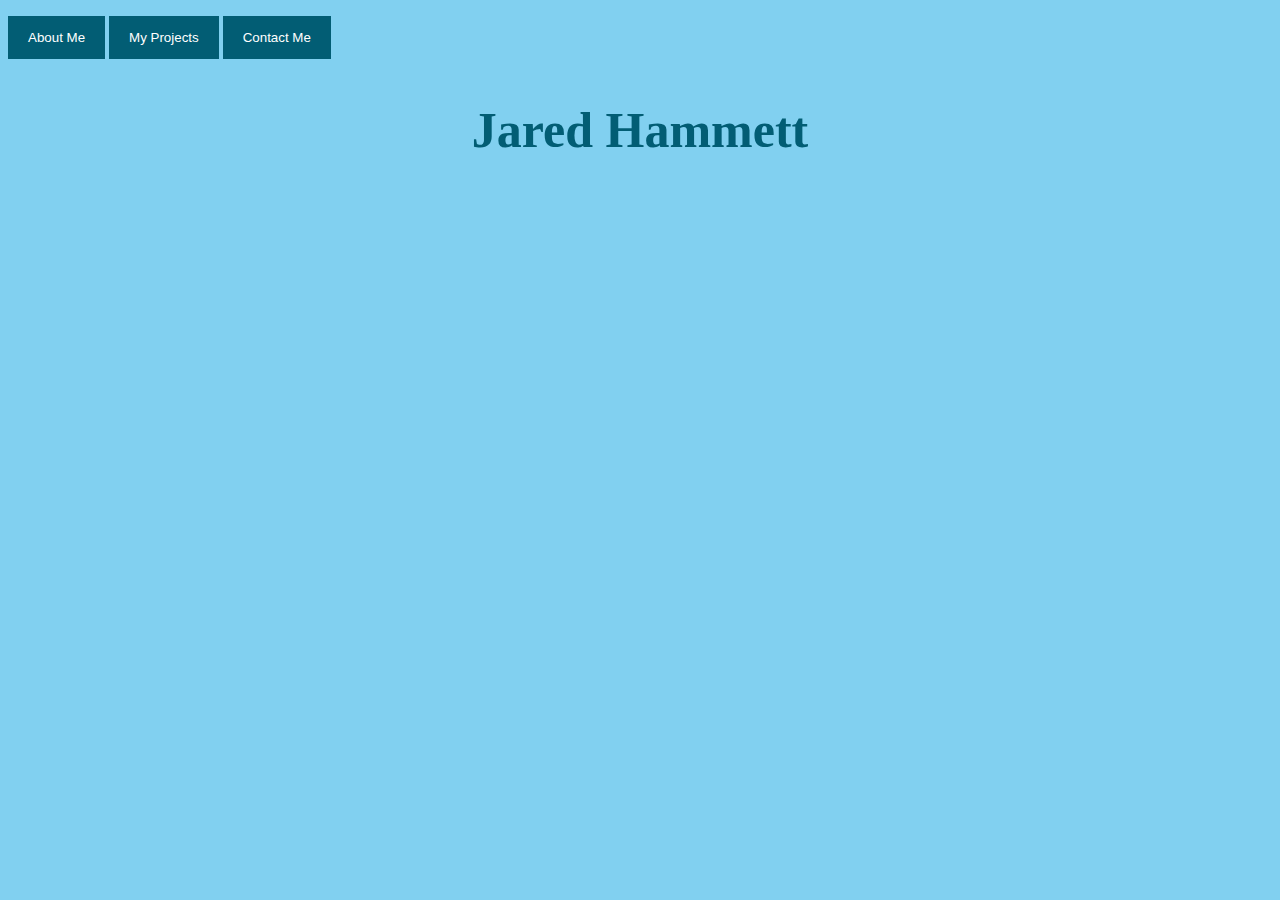
==== index.html @ 85d4d9d5 "Initial Commit" ====
<!DOCTYPE html>
<html>

<head>

<link rel="stylesheet" href="app.css">
</head>

<body>



<button onClick = "aboutMe()">About Me</button>
<button>My Projects</button>
<button>Contact Me</button>

<h1>Jared Hammett</h1>
</body>

<script src="app.js"></script>

</html>
---- app.css ----
h1 {
    font-family: Cambria, Cochin, Georgia, Times, 'Times New Roman', serif;
    color: rgb(2, 93, 116);
    font-size: 50px;
    text-align: center;
}
p {
    color : rgb(2, 123, 153);
}

body {
    background-color: rgb(129, 208, 240);
}

button {
    background-color: rgb(2, 93, 116);
    color: white;
    padding: 14px 20px;
    margin: 8px 0;
    border: none;
    cursor: pointer;
}
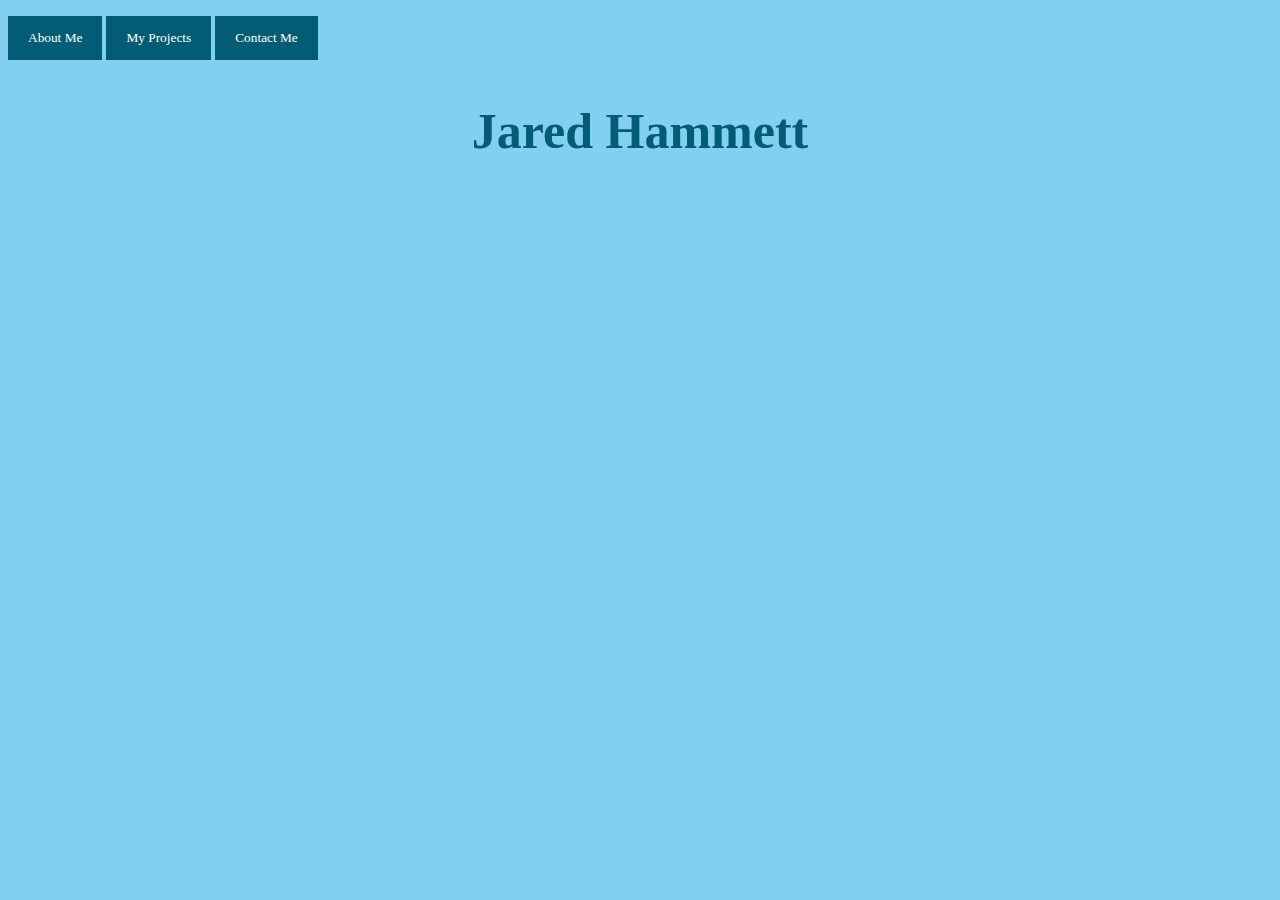
==== commit 31ee20fc: "title" ====
--- a/index.html
+++ b/index.html
@@ -2,7 +2,7 @@
 <html>
 
 <head>
-
+<title>Jared Hammett: Software Engineering</title>
 <link rel="stylesheet" href="app.css">
 </head>
 
--- a/app.css
+++ b/app.css
@@ -1,3 +1,11 @@
+title {
+    display: block;
+    font-family: Cambria, Cochin, Georgia, Times, 'Times New Roman', serif;
+    color: rgb(2, 93, 116);
+    font-size: 50px;
+    text-align: center;
+
+}
 h1 {
     font-family: Cambria, Cochin, Georgia, Times, 'Times New Roman', serif;
     color: rgb(2, 93, 116);
@@ -13,8 +21,9 @@
 }
 
 button {
+    font-family: Cambria, Cochin, Georgia, Times, 'Times New Roman', serif;
     background-color: rgb(2, 93, 116);
-    color: white;
+    color: rgb(255, 255, 255);
     padding: 14px 20px;
     margin: 8px 0;
     border: none;
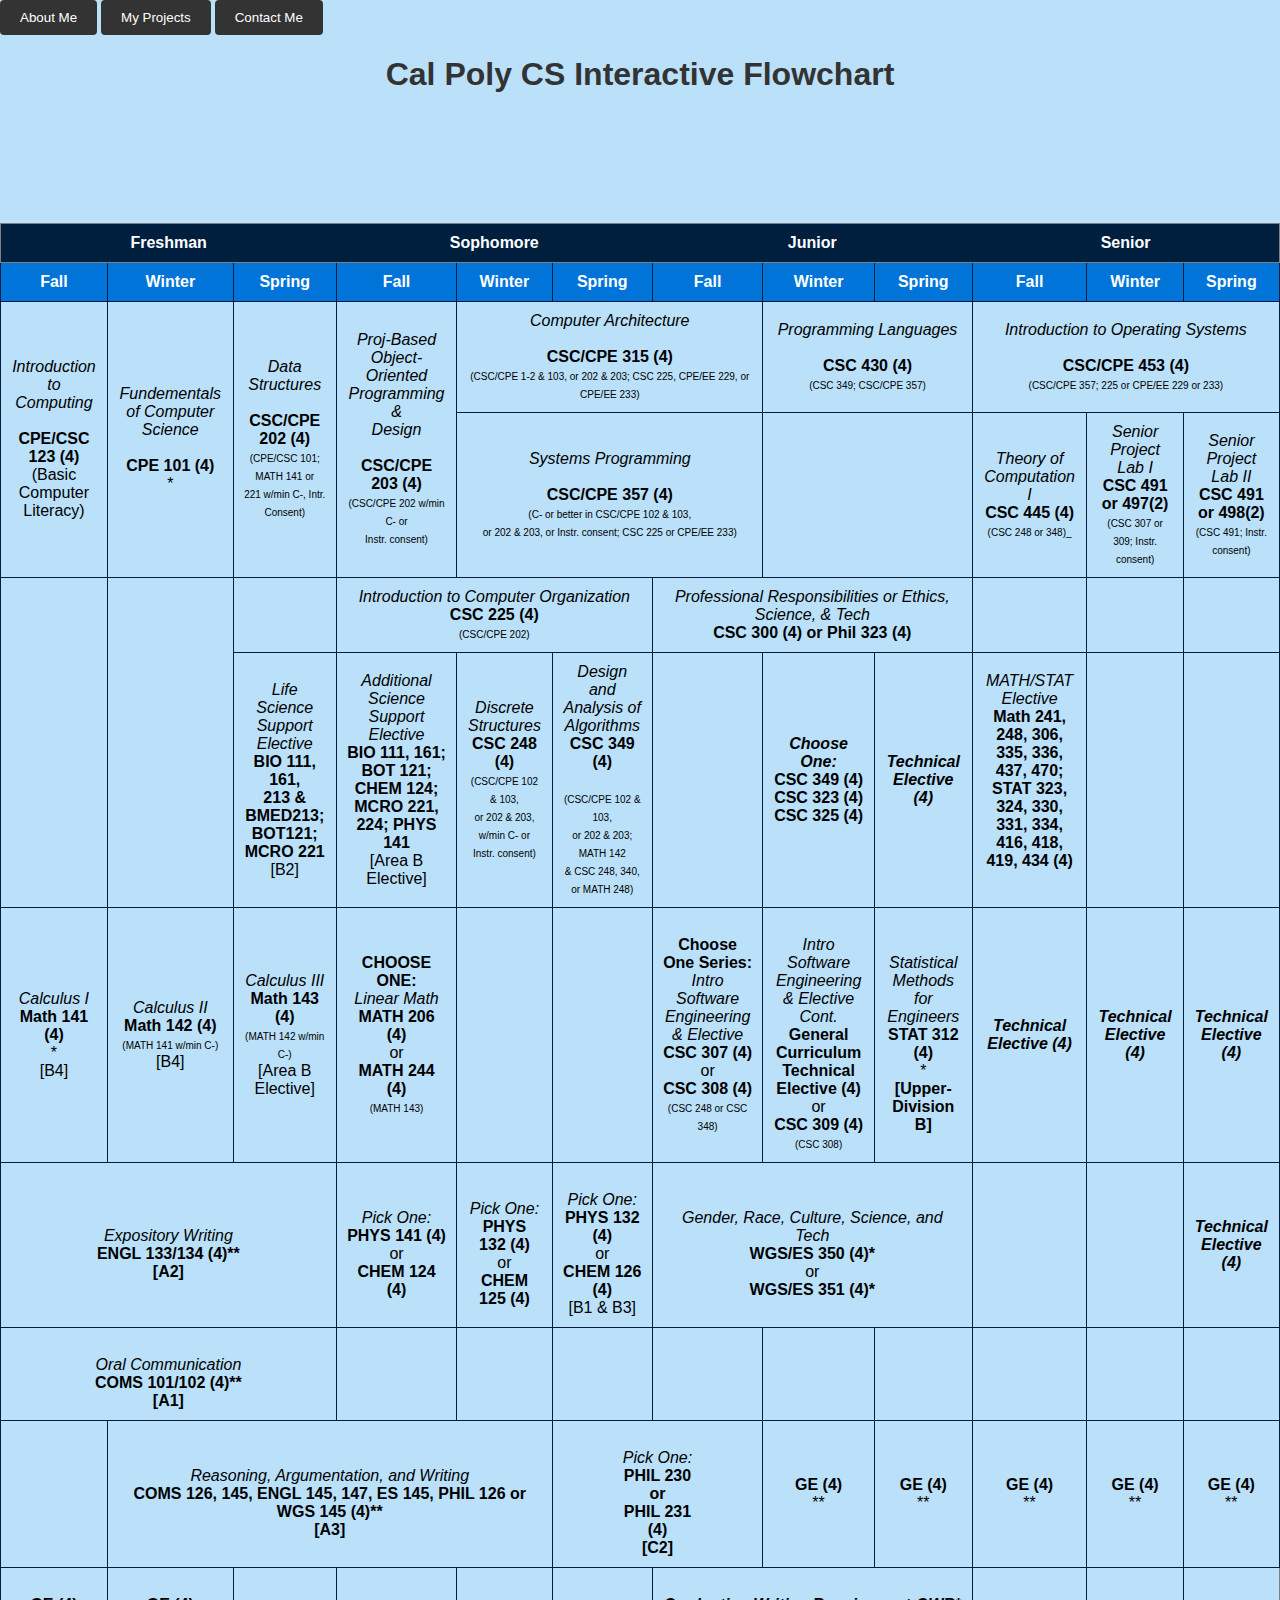
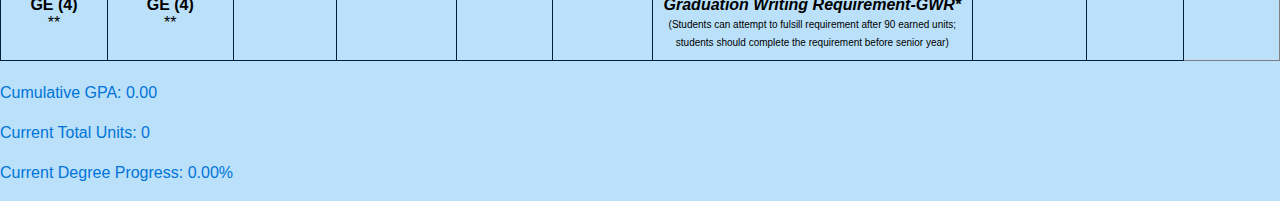
==== commit 240f79f9: "First Final Revision" ====
--- a/index.html
+++ b/index.html
@@ -1,22 +1,205 @@
 <!DOCTYPE html>
 <html>
-
 <head>
-<title>Jared Hammett: Software Engineering</title>
-<link rel="stylesheet" href="app.css">
+  <title>Jared Hammett: Software Engineering</title>
+  <link rel="stylesheet" href="app.css">
 </head>
-
 <body>
-
-
-
-<button onClick = "aboutMe()">About Me</button>
-<button>My Projects</button>
-<button>Contact Me</button>
-
-<h1>Jared Hammett</h1>
+  <button onClick="aboutMe()">About Me</button>
+  <button onClick="myProjects()">My Projects</button>
+  <button>Contact Me</button>
+
+  <h1>Cal Poly CS Interactive Flowchart</h1>
+  
+  <table align="center" border="1" frame="all" rules="rows">
+    <thead>
+      <tr>
+        <th colspan="3">Freshman</th>
+        <th colspan="3">Sophomore</th>
+        <th colspan="3">Junior</th>
+        <th colspan="3">Senior</th>
+      </tr>
+    </thead>
+    <tr class="quarters">
+      <td>Fall</td>
+      <td>Winter</td>
+      <td>Spring</td>
+      <td>Fall</td>
+      <td>Winter</td>
+      <td>Spring</td>
+      <td>Fall</td>
+      <td>Winter</td>
+      <td>Spring</td>
+      <td>Fall</td>
+      <td>Winter</td>
+      <td>Spring</td>
+    </tr>
+    <tbody class="classes">
+      <tr>
+        <td rowspan="2" data-course="CPE 123" onclick="openModal(this)"><em>Introduction to Computing</em><br><br><b>CPE/CSC 123 (4)</b><br>(Basic Computer Literacy)</td>
+        <td rowspan="2" data-course="CPE 101" onclick="openModal(this)"><em>Fundementals of Computer Science</em><br><br><b>CPE 101 (4)</b><br>*</td>
+        <td rowspan="2" data-course="CPE 202" onclick="openModal(this)"><em>Data Structures</em><br><br><b>CSC/CPE 202 (4)</b><br><font size="1">(CPE/CSC 101; MATH 141 or <br>221 w/min C-, Intr. Consent)</font></td>
+        <td rowspan="2" data-course="CPE 203" onclick="openModal(this)"><em>Proj-Based Object-<br>Oriented Programming &<br>Design<br><br></em><b>CSC/CPE 203 (4)</b><br><font size="1">(CSC/CPE 202 w/min C- or <br> Instr. consent)</font></td>
+        <td height="min" rowspan="1" colspan="3" data-course="CPE 315" onclick="openModal(this)"><em>Computer Architecture<br><br></em><b>CSC/CPE 315 (4)</b><br><font size="1">(CSC/CPE 1-2 & 103, or 202 & 203; CSC 225, CPE/EE 229, or CPE/EE 233)</font></td>
+        <td colspan="2" rowspan="1" data-course="CPE 430" onclick="openModal(this)"><em>Programming Languages<br><br></em><b>CSC 430 (4)</b><br><font size="1">(CSC 349; CSC/CPE 357)</font></td>
+        <td colspan="3" rowspan="1" data-course="CPE 453" onclick="openModal(this)"><em>Introduction to Operating Systems<br><br></em><b>CSC/CPE 453 (4)</b><br><font size="1">(CSC/CPE 357; 225 or CPE/EE 229 or 233)</font></td>
+
+
+      </tr>
+      <tr>
+        <td colspan="3" rowspan="1" data-course="CPE 357" onclick="openModal(this)"><em>Systems Programming<br><br></em><b>CSC/CPE 357 (4)</b><br><font size="1">(C- or better in CSC/CPE 102 & 103,<br> or 202 & 203, or Instr. consent; CSC 225 or CPE/EE 233)</font></td>
+        <td colspan="2" rowspan="2" > <br> <br> <br></td>
+        <td colspan="1" rowspan="2" data-course="CPE 445" onclick="openModal(this)"><em>Theory of Computation I</em><br><b>CSC 445 (4)</b><br><font size="1">(CSC 248 or 348)_</font></td>
+        <td colspan="1" rowspan="1" data-course="CSC 491" onclick="openModal(this)"><em>Senior Project Lab I</em><br><b>CSC 491 or 497(2)</b><br><font size="1">(CSC 307 or 309; Instr. consent)</font></td>
+        <td colspan="1" rowspan="1" data-course="CSC 492" onclick="openModal(this)"><em>Senior Project Lab II</em><br><b>CSC 491 or 498(2)</b><br><font size="1">(CSC 491; Instr. consent)</font></td>
+
+
+    </tr>
+
+      <tr>
+        <br>
+      </tr>
+      <tr>
+        <td rowspan="2"> <br> <br> <br></td>
+        <td rowspan="2"> <br> <br> <br></td>
+        <td rowspan="1"> <br> <br> <br></td>
+        <td colspan="3" rowspan="1" data-course="CPE 225" onclick="openModal(this)"><em>Introduction to Computer Organization</em><br><b>CSC 225 (4)</b><br><font size="1">(CSC/CPE 202)</font></td>
+        <td colspan="3" rowspan="1" data-course="CSC 300" onclick="openModal(this)"><em>Professional Responsibilities  or Ethics, Science, & Tech</em><br><b>CSC 300 (4) or Phil 323 (4)</b> </td>
+        <td rowspan="1"> <br> <br> <br></td>
+        <td rowspan="1"> <br> <br> <br></td>
+        <td rowspan="1"> <br> <br> <br></td>
+      </tr>
+
+    <tr>
+        <td rowspan="2" data-course="Life Science Support Elective" onclick="openModal(this)"><em>Life Science Support Elective</em><br><b> BIO 111, 161,<br> 213 & BMED213;<br> BOT121; MCRO 221</b><br>[B2]<br></td>
+        <td rowspan="2" data-course="Additional Science Support Elective" onclick="openModal(this)"><em>Additional Science Support Elective</em><br><b>BIO 111, 161;<br> BOT 121; CHEM 124;<br> MCRO 221, 224; PHYS 141</b> <br>[Area B Elective] <br></td>
+        <td rowspan="2" data-course="CSC 248" onclick="openModal(this)"><em>Discrete Structures</em><br><b>CSC 248 (4)</b> <br><font size="1">(CSC/CPE 102 & 103,<br> or 202 & 203, w/min C- or<br> Instr. consent)</font> <br></td>
+        <td rowspan="2" data-course="CSC 349" onclick="openModal(this)"><em>Design and Analysis of Algorithms</em><br><b>CSC 349 (4)<br></b> <br><font size="1">(CSC/CPE 102 & 103,<br> or 202 & 203; MATH 142<br> & CSC 248, 340, or MATH 248)</font> <br></td>
+        <td rowspan="2"> <br> <br> <br></td>
+        <td rowspan="2" data-course="Choose One" onclick="openModal(this)"><em><b>Choose One:</b></em><br><b>CSC 349 (4) <br> CSC 323 (4) <br> CSC 325 (4)</b></td>
+        <td rowspan="2" data-course="Technical Elective" onclick="openModal(this)"><em><b>Technical Elective (4)</b></em></td>
+        <td rowspan="2" data-course="MATH/STAT Elective" onclick="openModal(this)"><em>MATH/STAT Elective</em><br><b>Math 241, 248, 306,<br> 335, 336, 437, 470;<br> STAT 323, 324, 330,<br> 331, 334, 416, 418, 419, 434 (4)</b> <br> <br></td>
+        <td rowspan="1"> <br> <br> <br></td>
+        <td rowspan="1"> <br> <br> <br></td>
+    </tr>
+    <tr>
+        <br>
+    </tr>
+
+    <tr>
+        
+        <td rowspan="2" data-course="Calculus I" onclick="openModal(this)"><em>Calculus I</em><br><b>Math 141 (4)</b> <br>*<br>[B4] <br></td>
+        <td rowspan="2" data-course="Calculus II" onclick="openModal(this)"><em>Calculus II</em><br><b>Math 142 (4)</b> <br><font size="1">(MATH 141 w/min C-)</font><br>[B4] <br></td>
+        <td rowspan="2" data-course="Calculus III" onclick="openModal(this)"><em>Calculus III</em><br><b>Math 143 (4)</b> <br><font size="1">(MATH 142 w/min C-)</font><br>[Area B Elective] <br></td>
+        <td rowspan="2" data-course="Linear Math" onclick="openModal(this)"><b>CHOOSE ONE:</b><br><em>Linear Math</em><br><b>MATH 206 (4)</b><br>or<br><b>MATH 244 (4)</b> <br><font size="1">(MATH 143)</td>
+        <td rowspan="2"> <br> <br> <br></td>
+        <td rowspan="2"> <br> <br> <br></td>
+        <td rowspan="2" data-course="Intro Software Engineering" onclick="openModal(this)"><b>Choose One Series:</b><br><em>Intro Software Engineering & Elective</em><br><b>CSC 307 (4)</b><br>or<br><b>CSC 308 (4)</b> <br><font size="1">(CSC 248 or CSC 348)</td>
+        <td rowspan="2" data-course="Intro Software Engineering II" onclick="openModal(this)"><br><em>Intro Software Engineering & Elective Cont.</em><br><b>General Curriculum Technical Elective (4)</b><br>or<br><b>CSC 309 (4)</b> <br><font size="1">(CSC 308)</td>
+        <td rowspan="2" data-course="Statistical Methods For Engineers" onclick="openModal(this)"><br><em>Statistical Methods for Engineers</em><br><b>STAT 312 (4)</b><br>*<br><b>[Upper-Division B]</b></td>
+        <td rowspan="2" data-course="Technical Elective II" onclick="openModal(this)"><em><b>Technical Elective (4)</b></em></td>
+        <td rowspan="2" data-course="Technical Elective III" onclick="openModal(this)"><em><b>Technical Elective (4)</b></em></td>
+        <td rowspan="2" data-course="Technical Elective IIII" onclick="openModal(this)"><em><b>Technical Elective (4)</b></em></td>
+
+    
+    </tr>
+    <tr>
+        <br>
+    </tr>
+    <tr>
+        <td colspan="3" rowspan="1" data-course="Expository Writing" onclick="openModal(this)"><br><em>Expository Writing</em><br><b>ENGL 133/134 (4)**</b><br><b>[A2]</b></td>
+        <td rowspan="2" data-course="Phys 141" onclick="openModal(this)"><br><em>Pick One:</em><br><b>PHYS 141 (4)</b><br>or<br><b>CHEM 124 (4)</b><br></td>
+        <td rowspan="2" data-course="Phys 132" onclick="openModal(this)"><br><em>Pick One:</em><br><b>PHYS 132 (4)</b><br>or<br><b>CHEM 125 (4)</b><br></td>
+        <td rowspan="2" data-course="Phys 133" onclick="openModal(this)"><br><em>Pick One:</em><br><b>PHYS 132 (4)</b><br>or<br><b>CHEM 126 (4)</b><br>[B1 & B3]</td>
+        <td colspan="3" rowspan="2" data-course="Gender, Race" onclick="openModal(this)"><br><em>Gender, Race, Culture, Science, and Tech</em><br><b>WGS/ES 350 (4)*</b><br>or<br><b>WGS/ES 351 (4)*</b></td>
+        <td rowspan="2"> <br> <br> <br></td>
+        <td rowspan="2"> <br> <br> <br></td>
+        <td rowspan="2" data-course="Technical Elective V" onclick="openModal(this)"><em><b>Technical Elective (4)</b></em></td>
+    </tr>
+    <tr>
+        <br>
+    </tr>
+    <tr> 
+        <td colspan="3" rowspan="2" data-course="Oral Communication" onclick="openModal(this)"><br><em>Oral Communication</em><br><b>COMS 101/102 (4)**</b><br><b>[A1]</b></td>
+        <td rowspan="2"> <br> <br> <br></td>
+        <td rowspan="2"> <br> <br> <br></td>
+        <td rowspan="2"> <br> <br> <br></td>
+        <td rowspan="2"> <br> <br> <br></td>
+        <td rowspan="2"> <br> <br> <br></td>
+        <td rowspan="2"> <br> <br> <br></td>
+        <td rowspan="2"> <br> <br> <br></td>
+        <td rowspan="2"> <br> <br> <br></td>
+        <td rowspan="2"> <br> <br> <br></td>
+    </tr>
+    <tr>
+        <br>
+    </tr>
+    <tr>
+        <td rowspan="2"> <br> <br> <br></td>
+        <td colspan="4" rowspan="2" data-course="Reasoning, Argumentation, and Writing" onclick="openModal(this)"><br><em>Reasoning, Argumentation, and Writing</em><br><b>COMS 126, 145, ENGL 145, 147, ES 145, PHIL 126 or WGS 145 (4)**</b><br><b>[A3]</b></td>
+        <td colspan="2" rowspan="2" data-course="PHIL 230" onclick="openModal(this)"><br><em>Pick One:</em><b><br>PHIL 230<br>or<br>PHIL 231</b><br><b>(4)</b><br><b>[C2]</b></td>
+        <td rowspan="2" data-course="GE" onclick="openModal(this)"> <b>GE (4)</b><br>**</td>
+        <td rowspan="2" data-course="GE I" onclick="openModal(this)"> <b>GE (4)</b><br>**</td>
+        <td rowspan="2" data-course="GE II" onclick="openModal(this)"> <b>GE (4)</b><br>**</td>
+        <td rowspan="2" data-course="GE III" onclick="openModal(this)"> <b>GE (4)</b><br>**</td>
+        <td rowspan="2" data-course="GE IV" onclick="openModal(this)"> <b>GE (4)</b><br>**</td>
+    
+    </tr>
+    <tr>
+        <br>
+    </tr>
+    <tr>
+        <td rowspan="2" data-course="GE V" onclick="openModal(this)"> <b>GE (4)</b><br>**</td>
+        <td rowspan="2" data-course="GE VI" onclick="openModal(this)"> <b>GE (4)</b><br>**</td>
+        <td rowspan="2"> <br> <br> <br></td>
+        <td rowspan="2"> <br> <br> <br></td>
+        <td rowspan="2"> <br> <br> <br></td>
+        <td rowspan="2"> <br> <br> <br></td>
+        <td colspan="3" rowspan="2" data-course="GWR" onclick="openModal(this)"><br><em><b>Graduation Writing Requirement-GWR*</b></em><br><font size="1">(Students can attempt to fulsill requirement after 90 earned units; students should complete the requirement before senior year)</font></td>
+        <td rowspan="2"> <br> <br> <br></td>
+        <td rowspan="2"> <br> <br> <br></td>
+    </tr>
+
+
+    </tbody>
+  </table>
+  <p>Cumulative GPA: <span id="cumulativeGPA"></span></p>
+  <p>Current Total Units: <span id="totalunit"></span></p>
+  <p>Current Degree Progress: <span id="degreeprogress"></span>%</p>
+
+
+  <div id="myModal" class="modal">
+    <div class="modal-content">
+      <span class="close" onClick="closeModal()">&times;</span>
+      <h2 id="courseTitle"></h2>
+      <h3 id="courseCode"></h3>
+      <p id="courseDescription"></p>
+      <form id="courseForm">
+        <label for="unitCount">Unit Count:</label>
+        <input type="number" id="unitCount" name="unitCount" required><br>
+        <label for="grade">Grade:</label>
+        <select id="grade" name="grade" required>
+          <option value="">Select Grade</option>
+          <option value="A">A</option>
+          <option value="A-">A-</option>
+          <option value="B+">B+</option>
+          <option value="B">B</option>
+          <option value="B-">B-</option>
+          <option value="C+">C+</option>
+          <option value="C">C</option>
+          <option value="C-">C-</option>
+          <option value="D+">D+</option>
+          <option value="D">D</option>
+          <option value="D-">D-</option>
+          <option value="F">F</option>
+        </select><br><br>
+        <button type="submit">Apply</button>
+        <button type="button" onClick="cancelChanges()">Cancel</button>
+      </form>
+    </div>
+  </div>
+
+  <script src="app.js"></script>
 </body>
-
-<script src="app.js"></script>
-
+  
 </html>
--- a/app.css
+++ b/app.css
@@ -1,31 +1,159 @@
-title {
-    display: block;
-    font-family: Cambria, Cochin, Georgia, Times, 'Times New Roman', serif;
-    color: rgb(2, 93, 116);
-    font-size: 50px;
+/* General Styling */
+p {
+    font-family: 'Segoe UI', Tahoma, Geneva, Verdana, sans-serif;
+    color: #0074D9;
+    line-height: 1.5;
+  }
+body {
+    font: 'Segoe UI', Tahoma, Geneva, Verdana, sans-serif;
+    background-color: #bae0fa;
+    margin: 0;
+    padding: 0;
+  }
+
+  
+  .container {
+    max-width: 800px;
+    margin: 0 auto;
+    padding: 20px;
+  }
+  
+  
+  h1 {
     text-align: center;
-
-}
-h1 {
-    font-family: Cambria, Cochin, Georgia, Times, 'Times New Roman', serif;
-    color: rgb(2, 93, 116);
-    font-size: 50px;
-    text-align: center;
-}
-p {
-    color : rgb(2, 123, 153);
-}
-
-body {
-    background-color: rgb(129, 208, 240);
-}
-
-button {
-    font-family: Cambria, Cochin, Georgia, Times, 'Times New Roman', serif;
-    background-color: rgb(2, 93, 116);
-    color: rgb(255, 255, 255);
-    padding: 14px 20px;
-    margin: 8px 0;
+    color: #333;
+    font-family: 'Segoe UI', Tahoma, Geneva, Verdana, sans-serif;
+  }
+  
+  button {
+    font-family: 'Segoe UI', Tahoma, Geneva, Verdana, sans-serif;
+    background-color: #333;
+    color: #fff;
+    padding: 10px 20px;
     border: none;
     cursor: pointer;
-}+    border-radius: 4px;
+    transition: background-color 0.3s;
+  }
+  
+  button:hover {
+    background-color: #000;
+  }
+  
+  /* Table Styling */
+  table {
+    width: 100%;
+    border-collapse: collapse;
+    margin-bottom: 20px;
+  }
+  
+  th {
+    font-family: 'Segoe UI', Tahoma, Geneva, Verdana, sans-serif;
+    background-color: #001f3f;
+    color: #fff;
+    padding: 10px;
+    text-align: center;
+  }
+  
+  td {
+    font-family: 'Segoe UI', Tahoma, Geneva, Verdana, sans-serif;
+    padding: 10px;
+    text-align: center;
+    border: 1px solid #001f3f;
+  }
+  
+  tr.quarters td {
+    font-family: 'Segoe UI', Tahoma, Geneva, Verdana, sans-serif;
+    font-weight: bold;
+    background-color: #0074D9;
+    color: #fff;
+  }
+  
+  tr.classes td {
+    cursor: pointer;
+    background-color: #fff;
+    transition: background-color 0.3s;
+  }
+  
+  tr.classes td:hover {
+    background-color: #f2f2f2;
+  }
+  
+  tbody.classes td.completed {
+    background-color: #4CAF50;
+    color: #fff;
+  }
+  
+  /* Modal Styling */
+  .modal {
+    display: none;
+    position: fixed;
+    z-index: 9999;
+    top: 0;
+    left: 0;
+    width: 100%;
+    height: 100%;
+    overflow: auto;
+    background-color: rgba(0, 0, 0, 0.6);
+  }
+  
+  .modal-content {
+    background-color: #fff;
+    margin: 10% auto;
+    padding: 20px;
+    max-width: 400px;
+    border-radius: 5px;
+  }
+  
+  .modal-content h2 {
+    text-align: center;
+    color: #001f3f;
+    margin-top: 0;
+  }
+  
+  .close {
+    color: #001f3f;
+    float: right;
+    font-size: 28px;
+    font-weight: bold;
+    cursor: pointer;
+  }
+  
+  .close:hover {
+    color: #000;
+  }
+  
+  form label {
+    display: block;
+    margin-bottom: 10px;
+    color: #001f3f;
+  }
+  
+  form input[type="number"],
+  form select {
+    width: 100%;
+    padding: 10px;
+    margin-bottom: 20px;
+    border: 1px solid #ccc;
+    border-radius: 4px;
+    box-sizing: border-box;
+  }
+  
+  form button[type="submit"],
+  form button[type="button"] {
+    background-color: #001f3f;
+    color: #fff;
+    padding: 10px 20px;
+    border: none;
+    cursor: pointer;
+    margin-right: 10px;
+    border-radius: 4px;
+    transition: background-color 0.3s;
+  }
+  
+  form button[type="submit"]:hover,
+  form button[type="button"]:hover {
+    background-color: #000;
+  }
+
+  